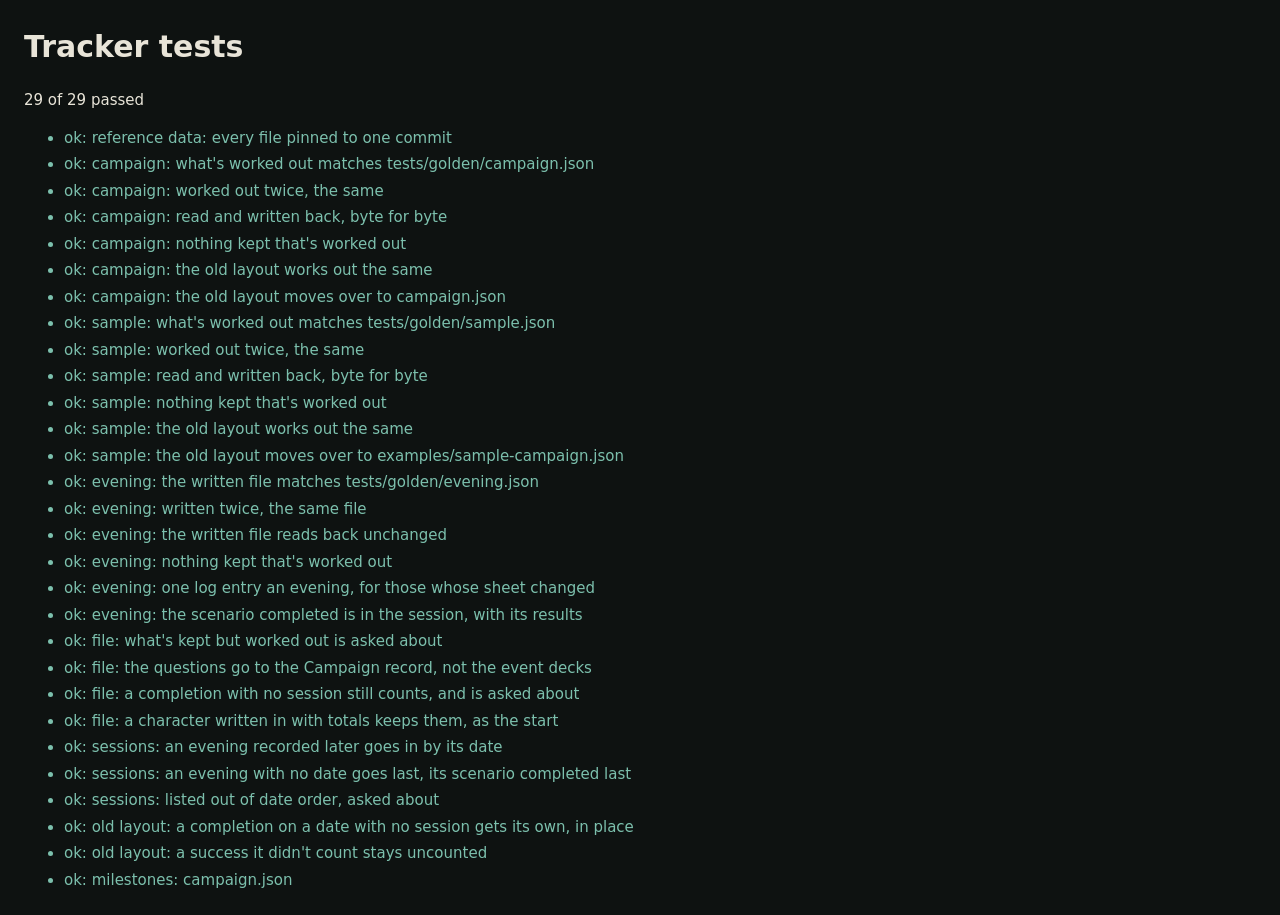
==== tests/index.html @ 3701a8c8 "Make the campaign deterministic: one record of each thing, pinned data, tests - Reference data pinne" ====
<!doctype html>
<html lang="en">
<head>
  <meta charset="utf-8">
  <meta name="viewport" content="width=device-width, initial-scale=1">
  <title>Tracker tests</title>
  <style>
    body { margin: 24px; background: #0e1211; color: #e8e4d8; font: 15px/1.5 system-ui, sans-serif; }
    li { margin: 4px 0; } .ok { color: #7cc0ad; } .fail { color: #e07a5f; }
    pre { overflow: auto; max-height: 320px; padding: 8px; background: #161c1a; font-size: 12px; }
  </style>
  <script src="../campaign.js" defer></script>
  <script src="snapshot.js" defer></script>
  <script src="tests.js" defer></script>
</head>
<body>
  <h1>Tracker tests</h1>
  <p id="summary">Running…</p>
  <ul id="results"></ul>
  <script type="module">
    // The same tests as node tests/run.mjs, against the files this site serves.
    await new Promise(resolve => addEventListener("DOMContentLoaded", resolve, { once: true }));
    const loadText = async path => (await fetch(`../${path}`, { cache: "no-cache" })).text();
    const results = await runTests(async path => JSON.parse(await loadText(path)), loadText);
    const list = document.getElementById("results");
    for (const r of results) {
      const li = document.createElement("li");
      li.className = r.ok ? "ok" : "fail";
      li.textContent = `${r.ok ? "ok" : "FAIL"}: ${r.name}`;
      if (!r.ok) {
        for (const [label, value] of [["expected", r.expected], ["actual", r.actual]]) {
          const pre = document.createElement("pre");
          pre.textContent = `${label}:\n${JSON.stringify(value, null, 1)}`;
          li.append(pre);
        }
      }
      list.append(li);
    }
    const failed = results.filter(r => !r.ok).length;
    document.getElementById("summary").textContent = `${results.length - failed} of ${results.length} passed`;
    document.body.dataset.failed = failed;
  </script>
</body>
</html>
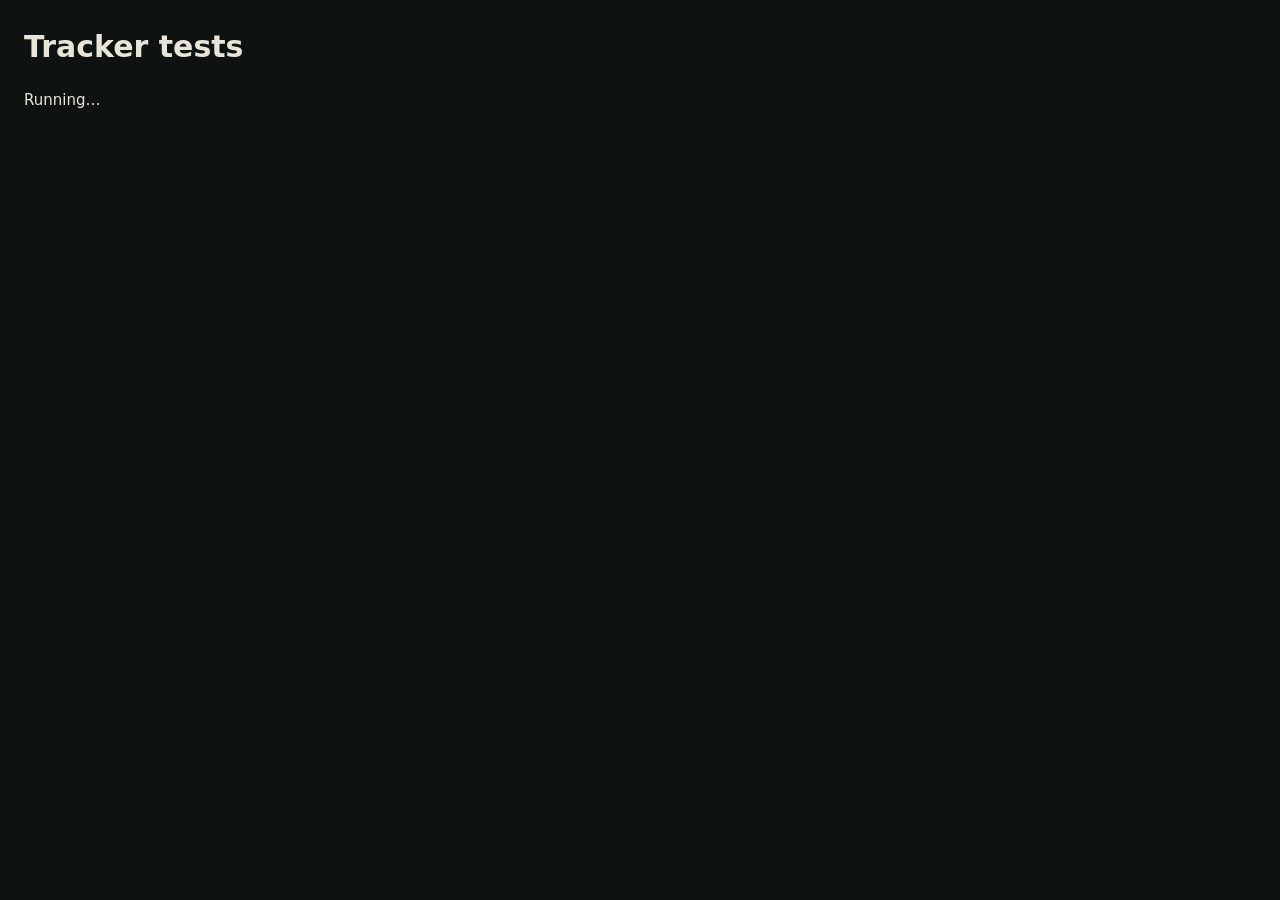
==== commit b9e85a14: "Smoke-test the page itself; fix Tonight scrolling sideways on phones - tests/smoke.js opens the real" ====
--- a/tests/index.html
+++ b/tests/index.html
@@ -12,16 +12,19 @@
   <script src="../campaign.js" defer></script>
   <script src="snapshot.js" defer></script>
   <script src="tests.js" defer></script>
+  <script src="smoke.js" defer></script>
 </head>
 <body>
   <h1>Tracker tests</h1>
   <p id="summary">Running…</p>
   <ul id="results"></ul>
   <script type="module">
-    // The same tests as node tests/run.mjs, against the files this site serves.
+    // The same tests as node tests/run.mjs, against the files this site
+    // serves; then the page itself, opened in frames (smoke.js).
     await new Promise(resolve => addEventListener("DOMContentLoaded", resolve, { once: true }));
     const loadText = async path => (await fetch(`../${path}`, { cache: "no-cache" })).text();
     const results = await runTests(async path => JSON.parse(await loadText(path)), loadText);
+    results.push(...await runSmoke());
     const list = document.getElementById("results");
     for (const r of results) {
       const li = document.createElement("li");
